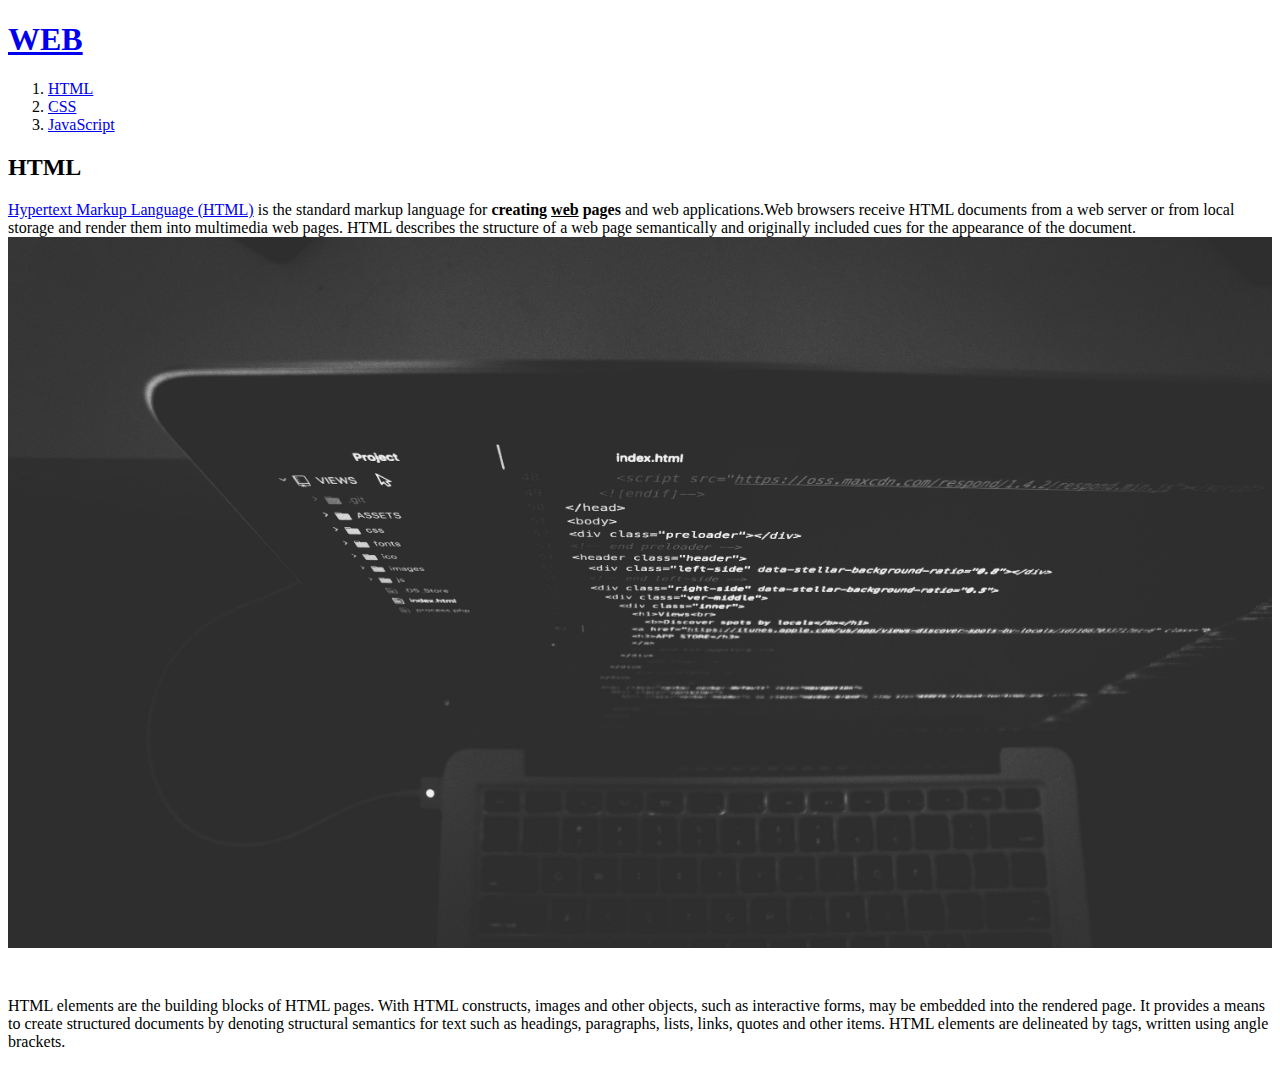
==== 1.html @ 53fb9b03 "first version" ====
<!doctype html>
<html>
<head>
  <title>WEB1 - HTML</title>
  <meta charset="utf-8">
</head>
<body>
  <h1><a href="index.html">WEB</a></h1>
  <ol>
    <li><a href="1.html">HTML</a></li>
    <li><a href="2.html">CSS</a></li>
    <li><a href="3.html">JavaScript</a></li>
  </ol>
  <h2>HTML</h2>
  <p><a href="https://www.w3.org/TR/html5/" target="_blank" title="html5 specification">Hypertext Markup Language (HTML)</a> is the standard markup language for <strong>creating <u>web</u> pages</strong> and web applications.Web browsers receive HTML documents from a web server or from local storage and render them into multimedia web pages. HTML describes the structure of a web page semantically and originally included cues for the appearance of the document.
  <img src="coding.jpg" width="100%">
  </p><p style="margin-top:45px;">HTML elements are the building blocks of HTML pages. With HTML constructs, images and other objects, such as interactive forms, may be embedded into the rendered page. It provides a means to create structured documents by denoting structural semantics for text such as headings, paragraphs, lists, links, quotes and other items. HTML elements are delineated by tags, written using angle brackets.
  </p>
</body>
</html>
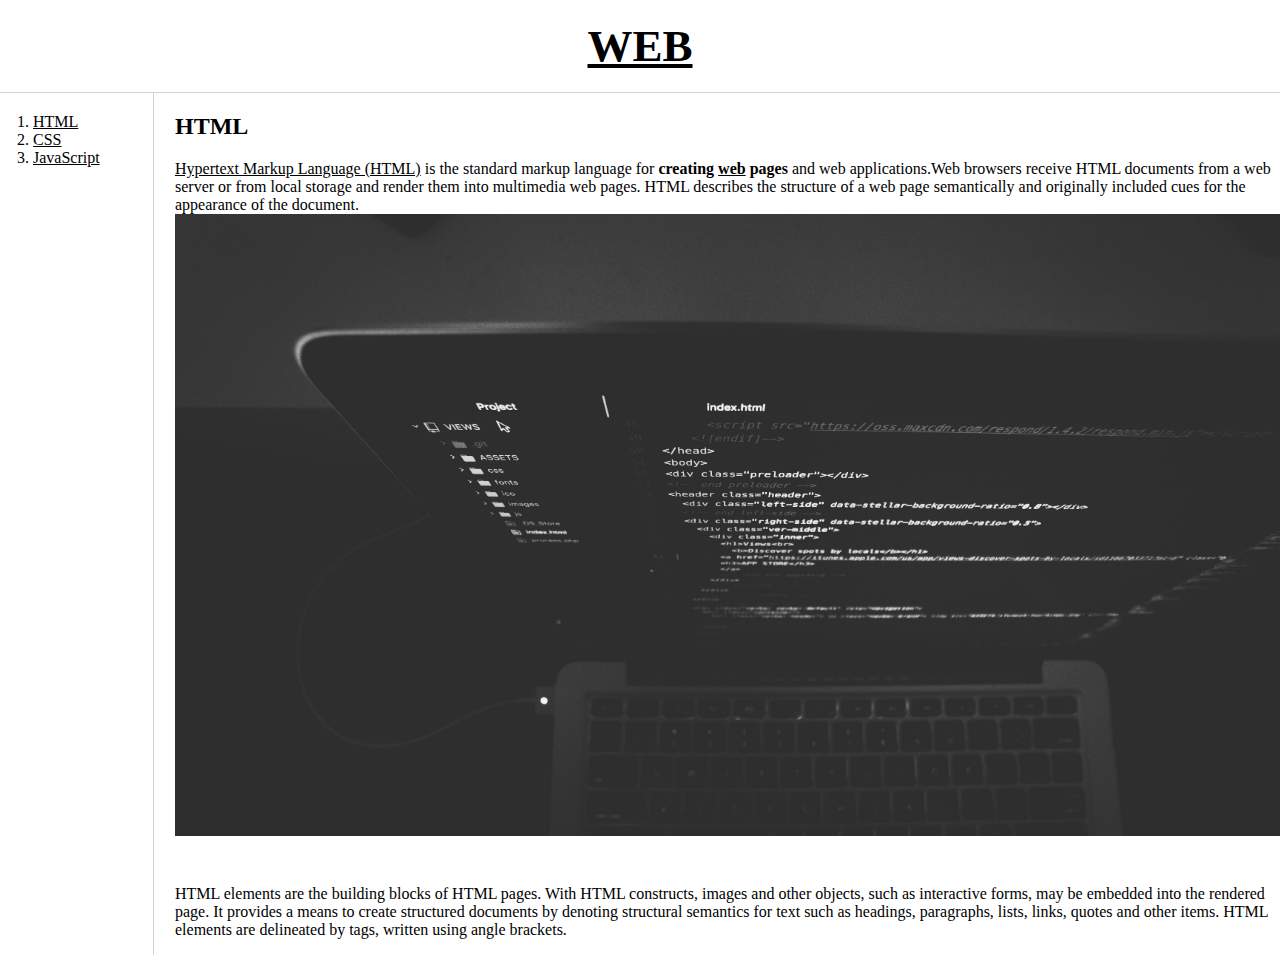
==== commit 10701fbc: "Add files via upload" ====
--- a/1.html
+++ b/1.html
@@ -4,18 +4,23 @@
 <head>
   <title>WEB1 - HTML</title>
   <meta charset="utf-8">
+  <link rel="stylesheet" href="style.css">
 </head>
 <body>
-  <h1><a href="index.html">WEB</a></h1>
-  <ol>
-    <li><a href="1.html">HTML</a></li>
-    <li><a href="2.html">CSS</a></li>
-    <li><a href="3.html">JavaScript</a></li>
-  </ol>
-  <h2>HTML</h2>
-  <p><a href="https://www.w3.org/TR/html5/" target="_blank" title="html5 specification">Hypertext Markup Language (HTML)</a> is the standard markup language for <strong>creating <u>web</u> pages</strong> and web applications.Web browsers receive HTML documents from a web server or from local storage and render them into multimedia web pages. HTML describes the structure of a web page semantically and originally included cues for the appearance of the document.
-  <img src="coding.jpg" width="100%">
-  </p><p style="margin-top:45px;">HTML elements are the building blocks of HTML pages. With HTML constructs, images and other objects, such as interactive forms, may be embedded into the rendered page. It provides a means to create structured documents by denoting structural semantics for text such as headings, paragraphs, lists, links, quotes and other items. HTML elements are delineated by tags, written using angle brackets.
-  </p>
+  <h1><a href="index.html" id="title">WEB</a></h1>
+  <div id="grid">
+    <ol>
+      <li><a href="1.html">HTML</a></li>
+      <li><a href="2.html">CSS</a></li>
+      <li><a href="3.html">JavaScript</a></li>
+    </ol>
+    <div id="article">
+      <h2>HTML</h2>
+      <p><a href="https://www.w3.org/TR/html5/" target="_blank" title="html5 specification">Hypertext Markup Language (HTML)</a> is the standard markup language for <strong>creating <u>web</u> pages</strong> and web applications.Web browsers receive HTML documents from a web server or from local storage and render them into multimedia web pages. HTML describes the structure of a web page semantically and originally included cues for the appearance of the document.
+      <img src="coding.jpg" width="100%">
+      </p><p style="margin-top:45px;">HTML elements are the building blocks of HTML pages. With HTML constructs, images and other objects, such as interactive forms, may be embedded into the rendered page. It provides a means to create structured documents by denoting structural semantics for text such as headings, paragraphs, lists, links, quotes and other items. HTML elements are delineated by tags, written using angle brackets.
+      </p>
+    </div>
+</div>
 </body>
 </html>
--- a/style.css
+++ b/style.css
@@ -0,0 +1,41 @@
+body{
+  margin:0;
+}
+a {
+  color:black;
+}
+h1 {
+  font-size:45px;
+  text-align: center;
+  border-bottom:1px solid lightgray;
+  margin:0;
+  padding:20px;
+}
+ol{
+  border-right:1px solid lightgray;
+  width:100px;
+  margin:0;
+  padding:20px;
+}
+
+#grid{
+  display: grid;
+  grid-template-columns: 150px 1fr;
+}
+#grid ol{
+  padding-left:33px;
+}
+#grid #article{
+  padding-left:25px;
+}
+@media(max-width:800px){
+  #grid{
+    display: block;
+  }
+  ol{
+    border-right:none;
+  }
+  h1{
+    border-bottom: none;
+  }
+}
